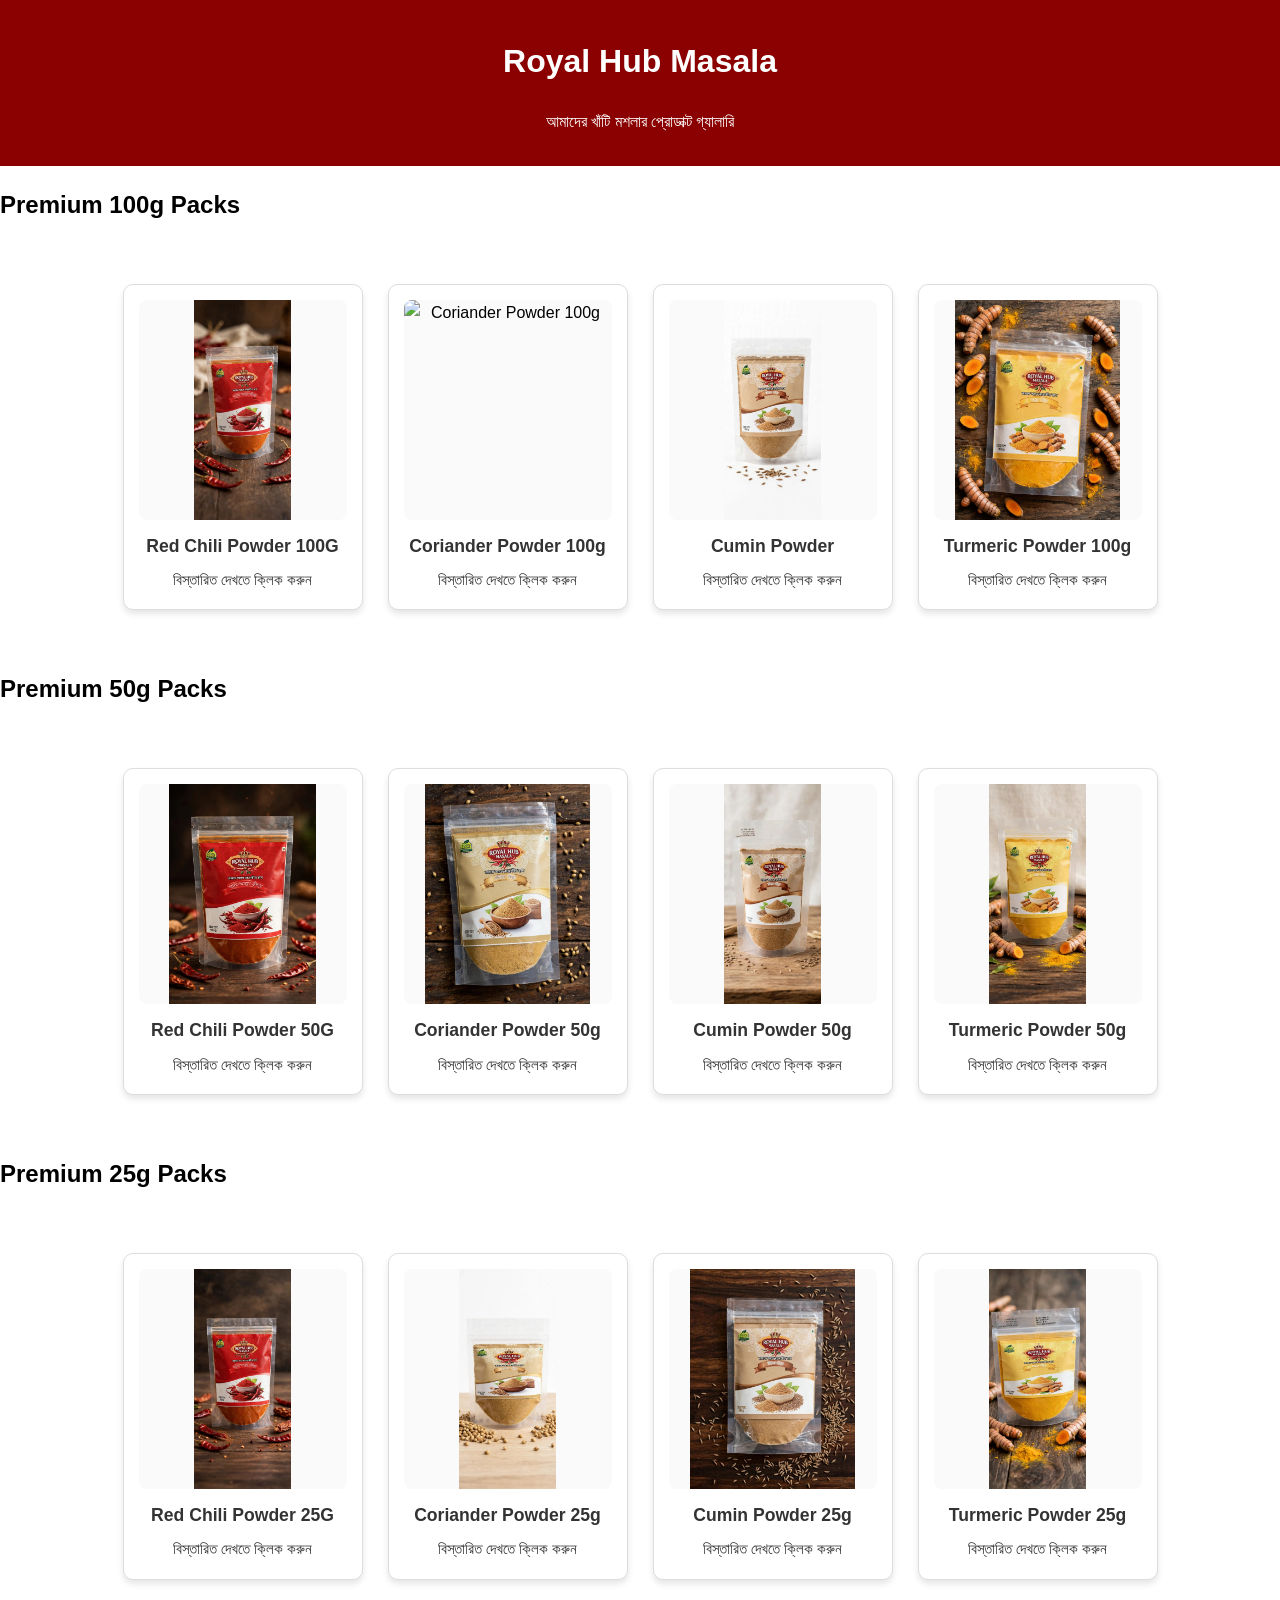
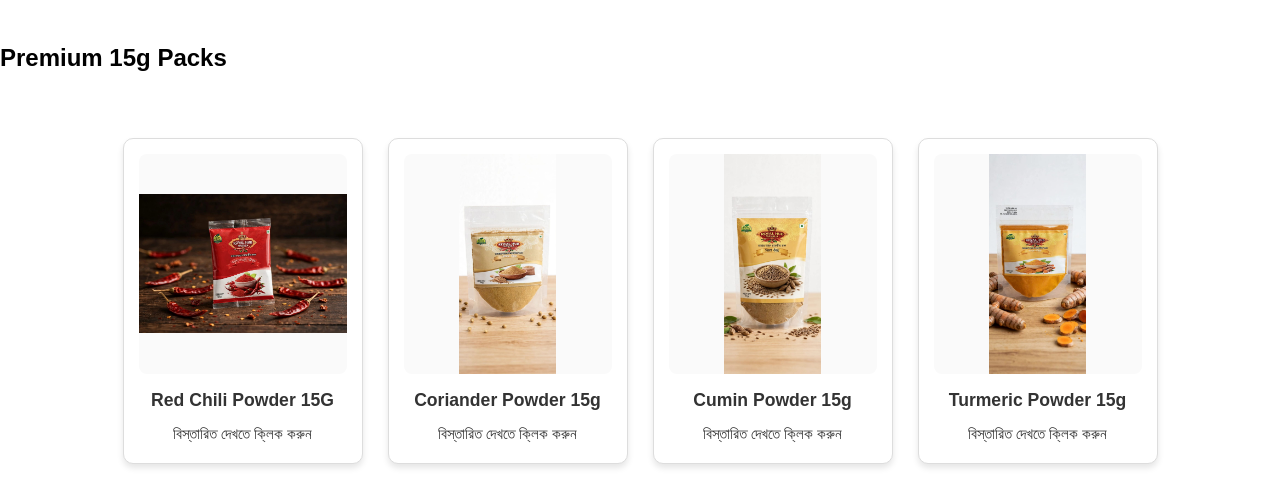
==== index.html @ 6c20db58 "Add files via upload" ====
<!DOCTYPE html>
<html lang="bn">
<head>
    <meta charset="UTF-8">
    <meta name="viewport" content="width=device-width, initial-scale=1.0">
    <title>Royal Hub Masala</title>
    <link rel="stylesheet" href="royal.css">
</head>
<body>

    <header>
        <h1>Royal Hub Masala</h1>
        <p>আমাদের খাঁটি মশলার প্রোডাক্ট গ্যালারি</p>
    </header>
<!-- ================= 100G PREMIUM SELECTION ================= -->
        <h2 class="section-title">Premium 100g Packs</h2>

    <!-- প্রোডাক্ট গ্যালারি কন্টেইনার (এখানে ছবিগুলো পাশাপাশি বসবে) -->
    <main class="product-gallery">
        
        <!-- প্রোডাক্ট ১: লঙ্কা গুঁড়ো -->
        <div class="product-card" onclick="openDetails('Red Chili Powder', 'LANKA100G.jpeg', '100g', 'Distributor (DIS), Wholesaler (HO), Retailer (RE), Customer (CUS)', 'Royal Hub Masala, Pandua, Hooghly')">
            <img src="LANKA100G.jpeg" alt="Red Chili Powder 100G" class="product-img">
            <h3>Red Chili Powder 100G</h3>
            <p>বিস্তারিত দেখতে ক্লিক করুন</p>
        </div>

        <!-- প্রোডাক্ট ২: ধনে গুঁড়ো -->
        <div class="product-card" onclick="openDetails('Coriander Powder', 'DHANIYA100G.jpeg', '100g', 'Distributor (DIS), Wholesaler (HO), Retailer (RE), Customer (CUS)', 'Royal Hub Masala, Pandua, Hooghly')">
            <img src="DHANIYA100G.jpeg" alt="Coriander Powder 100g" class="product-img">
            <h3>Coriander Powder 100g</h3>
            <p>বিস্তারিত দেখতে ক্লিক করুন</p>
        </div>

        <!-- প্রোডাক্ট ৩: জিরে গুঁড়ো -->
        <div class="product-card" onclick="openDetails('Cumin Powder', 'JIRA100G.jpeg', '100g', 'Distributor (DIS), Wholesaler (HO), Retailer (RE), Customer (CUS)', 'Royal Hub Masala, Pandua, Hooghly')">
            <img src="JIRA100G.jpeg" alt="Cumin Powder" class="product-img">
            <h3>Cumin Powder</h3>
            <p>বিস্তারিত দেখতে ক্লিক করুন</p>
        </div>

        <!-- প্রোডাক্ট ৪: হলুদ গুঁড়ো -->
        <div class="product-card" onclick="openDetails('Turmeric Powder', 'HALDI100G.jpeg', '100g', 'Distributor (DIS), Wholesaler (HO), Retailer (RE), Customer (CUS)', 'Royal Hub Masala, Pandua, Hooghly')">
            <img src="HALDI100G.jpeg" alt="Turmeric Powder 100g" class="product-img">
            <h3>Turmeric Powder 100g</h3>
            <p>বিস্তারিত দেখতে ক্লিক করুন</p>
        </div>
    </main>
<!-- ================= 50G PREMIUM SELECTION ================= -->
        <h2 class="section-title">Premium 50g Packs</h2>

    <!-- প্রোডাক্ট গ্যালারি কন্টেইনার (এখানে ছবিগুলো পাশাপাশি বসবে) -->
    <main class="product-gallery">
        
        <!-- প্রোডাক্ট ১: লঙ্কা গুঁড়ো -->
        <div class="product-card" onclick="openDetails('Red Chili Powder', 'LANKA100G.jpeg', '50g', 'Distributor (DIS), Wholesaler (HO), Retailer (RE), Customer (CUS)', 'Royal Hub Masala, Pandua, Hooghly')">
            <img src="LANKA50G.jpeg" alt="Red Chili Powder 50G" class="product-img">
            <h3>Red Chili Powder 50G</h3>
            <p>বিস্তারিত দেখতে ক্লিক করুন</p>
        </div>

        <!-- প্রোডাক্ট ২: ধনে গুঁড়ো -->
        <div class="product-card" onclick="openDetails('Coriander Powder', 'DHANIYA50G.jpeg', '50g', 'Distributor (DIS), Wholesaler (HO), Retailer (RE), Customer (CUS)', 'Royal Hub Masala, Pandua, Hooghly')">
            <img src="DHANIYA50G.jpeg" alt="Coriander Powder 50g" class="product-img">
            <h3>Coriander Powder 50g</h3>
            <p>বিস্তারিত দেখতে ক্লিক করুন</p>
        </div>

        <!-- প্রোডাক্ট ৩: জিরে গুঁড়ো -->
        <div class="product-card" onclick="openDetails('Cumin Powder', 'JIRA50G.jpeg', '50g', 'Distributor (DIS), Wholesaler (HO), Retailer (RE), Customer (CUS)', 'Royal Hub Masala, Pandua, Hooghly')">
            <img src="JIRA50G.jpeg" alt="Cumin Powder 50g" class="product-img">
            <h3>Cumin Powder 50g</h3>
            <p>বিস্তারিত দেখতে ক্লিক করুন</p>
        </div>

        <!-- প্রোডাক্ট ৪: হলুদ গুঁড়ো -->
        <div class="product-card" onclick="openDetails('Turmeric Powder', 'HALDI50G.jpeg', '50g', 'Distributor (DIS), Wholesaler (HO), Retailer (RE), Customer (CUS)', 'Royal Hub Masala, Pandua, Hooghly')">
            <img src="HALDI50G.jpeg" alt="Turmeric Powder 50g" class="product-img">
            <h3>Turmeric Powder 50g</h3>
            <p>বিস্তারিত দেখতে ক্লিক করুন</p>
        </div>
    </main>


<!-- ================= 25G PREMIUM SELECTION ================= -->
        <h2 class="section-title">Premium 25g Packs</h2>
    <!-- প্রোডাক্ট গ্যালারি কন্টেইনার (এখানে ছবিগুলো পাশাপাশি বসবে) -->
    <main class="product-gallery">
        
        <!-- প্রোডাক্ট ১: লঙ্কা গুঁড়ো -->
        <div class="product-card" onclick="openDetails('Red Chili Powder', 'LANKA25G.jpeg', '25g', 'Distributor (DIS), Wholesaler (HO), Retailer (RE), Customer (CUS)', 'Royal Hub Masala, Pandua, Hooghly')">
            <img src="LANKA25G.jpeg" alt="Red Chili Powder 25G" class="product-img">
            <h3>Red Chili Powder 25G</h3>
            <p>বিস্তারিত দেখতে ক্লিক করুন</p>
        </div>

        <!-- প্রোডাক্ট ২: ধনে গুঁড়ো -->
        <div class="product-card" onclick="openDetails('Coriander Powder', 'DHANIYA25G.jpeg', '25g', 'Distributor (DIS), Wholesaler (HO), Retailer (RE), Customer (CUS)', 'Royal Hub Masala, Pandua, Hooghly')">
            <img src="DHANIYA25G.jpeg" alt="Coriander Powder 25g" class="product-img">
            <h3>Coriander Powder 25g</h3>
            <p>বিস্তারিত দেখতে ক্লিক করুন</p>
        </div>

        <!-- প্রোডাক্ট ৩: জিরে গুঁড়ো -->
        <div class="product-card" onclick="openDetails('Cumin Powder', 'JIRA25G.jpeg', '25g', 'Distributor (DIS), Wholesaler (HO), Retailer (RE), Customer (CUS)', 'Royal Hub Masala, Pandua, Hooghly')">
            <img src="JIRA25G.jpeg" alt="Cumin Powder 25g" class="product-img">
            <h3>Cumin Powder 25g</h3>
            <p>বিস্তারিত দেখতে ক্লিক করুন</p>
        </div>

        <!-- প্রোডাক্ট ৪: হলুদ গুঁড়ো -->
        <div class="product-card" onclick="openDetails('Turmeric Powder', 'HALDI25G.jpeg', '25g', 'Distributor (DIS), Wholesaler (HO), Retailer (RE), Customer (CUS)', 'Royal Hub Masala, Pandua, Hooghly')">
            <img src="HALDI25G.jpeg" alt="Turmeric Powder 25g" class="product-img">
            <h3>Turmeric Powder 25g</h3>
            <p>বিস্তারিত দেখতে ক্লিক করুন</p>
        </div>
    </main>

<!-- ================= 15G PREMIUM SELECTION ================= -->
        <h2 class="section-title">Premium 15g Packs</h2>
    <!-- প্রোডাক্ট গ্যালারি কন্টেইনার (এখানে ছবিগুলো পাশাপাশি বসবে) -->
    <main class="product-gallery">
        
        <!-- প্রোডাক্ট ১: লঙ্কা গুঁড়ো -->
        <div class="product-card" onclick="openDetails('Red Chili Powder', 'LANKA15G.jpeg', '15g', 'Distributor (DIS), Wholesaler (HO), Retailer (RE), Customer (CUS)', 'Royal Hub Masala, Pandua, Hooghly')">
            <img src="LANKA15G.jpeg" alt="Red Chili Powder 15G" class="product-img">
            <h3>Red Chili Powder 15G</h3>
            <p>বিস্তারিত দেখতে ক্লিক করুন</p>
        </div>

        <!-- প্রোডাক্ট ২: ধনে গুঁড়ো -->
        <div class="product-card" onclick="openDetails('Coriander Powder', 'DHANIYA15G2.jpeg', '15g', 'Distributor (DIS), Wholesaler (HO), Retailer (RE), Customer (CUS)', 'Royal Hub Masala, Pandua, Hooghly')">
            <img src="DHANIYA15G2.jpeg" alt="Coriander Powder 15g" class="product-img">
            <h3>Coriander Powder 15g</h3>
            <p>বিস্তারিত দেখতে ক্লিক করুন</p>
        </div>

        <!-- প্রোডাক্ট ৩: জিরে গুঁড়ো -->
        <div class="product-card" onclick="openDetails('Cumin Powder', 'JIRA15G2.jpeg', '15g', 'Distributor (DIS), Wholesaler (HO), Retailer (RE), Customer (CUS)', 'Royal Hub Masala, Pandua, Hooghly')">
            <img src="JIRA15G2.jpeg" alt="Cumin Powder 15g" class="product-img">
            <h3>Cumin Powder 15g</h3>
            <p>বিস্তারিত দেখতে ক্লিক করুন</p>
        </div>

        <!-- প্রোডাক্ট ৪: হলুদ গুঁড়ো -->
        <div class="product-card" onclick="openDetails('Turmeric Powder', 'HALDI15G.jpeg', '15g', 'Distributor (DIS), Wholesaler (HO), Retailer (RE), Customer (CUS)', 'Royal Hub Masala, Pandua, Hooghly')">
            <img src="HALDI15G.jpeg" alt="Turmeric Powder 15g" class="product-img">
            <h3>Turmeric Powder 15g</h3>
            <p>বিস্তারিত দেখতে ক্লিক করুন</p>
        </div>
    </main>
    <!-- পপ-আপ বা মডাল বক্স (যা ক্লিক করলে পপ-আপ হয়ে সামনে আসবে) -->
    <div id="productModal" class="modal">
        <div class="modal-content">
            <span class="close-btn" onclick="closeDetails()">&times;</span>
            <h2 id="modalTitle">Product Name</h2>
            <img id="modalImg" src="" alt="Product Image" class="modal-product-img">
            <div class="modal-details">
                <p><strong>উপলব্ধ সাইজ:</strong> <span id="modalWeight"></span></p>
                <p><strong>WE ARE AVALAVEL FOR:</strong> <span id="modalPrice"></span></p>
                <p><strong>প্রস্তুতকারক কোম্পানি:</strong> <span id="modalCompany"></span></p>
            </div>
        </div>
    </div>

    <!-- জাভাস্ক্রিপ্ট ফাইল লিংক -->
    <script src="royal.js"></script>
</body>
</html>
---- royal.css ----
/* জেনারেল সেটিংস */
body {
    font-family: Arial, sans-serif;
    background-color: #f9f9f9;
    margin: 0;
    padding: 0;
            background-color: var(--dark-bg);
            color: var(--text);
            line-height: 1.6;
}

header {
    background-color: #8B0000; /* রাজকীয় লাল রঙ */
    color: white;
    text-align: center;
    padding: 15px;
}

/* পাশাপাশি ছবি দেখানোর মূল ট্রিক (Flexbox) */
.product-gallery {
    display: flex !important;
    flex-wrap: wrap !important; /* স্ক্রিন ছোট হলে নিচে নামবে, বড় স্ক্রিনে পাশাপাশি থাকবে */
    justify-content: center; /* মাঝখানে সাজিয়ে রাখবে */
    gap: 25px;
    padding: 40px 20px;
    width: 100%;
    box-sizing: border-box;
}

/* প্রতিটি প্রোডাক্টカードের স্টাইল */
.product-card {
    background: #fff;
    border: 1px solid #ddd;
    border-radius: 10px;
    width: 240px; /* কার্ডের চওড়া সামান্য বাড়িয়ে ২৪০ পিক্সেল করা হলো */
    display: flex;
    flex-direction: column;
    align-items: center;
    text-align: center;
    padding: 15px;
    cursor: pointer;
    box-shadow: 0 4px 6px rgba(0,0,0,0.1);
    transition: transform 0.2s, box-shadow 0.2s;
    box-sizing: border-box;
    flex-shrink: 0; /* কার্ড যেন কুঁকড়ে ছোট না হয়ে যায় */
}

.product-card:hover {
    transform: scale(1.05);
    box-shadow: 0 6px 12px rgba(0,0,0,0.15);
}

/* ইমেজের সাইজ ফিক্সড এবং কেটে যাওয়া বন্ধের মেইন ফিক্স */
.product-img {
    width: 100%;
    height: 220px; /* উচ্চতা বাড়িয়ে ২২০ পিক্সেল করা হলো যাতে প্যাকেট লম্বা দেখায় */
    object-fit: contain; /* মোস্ট ইম্পর্ট্যান্ট! ছবি একটুও কাটবে না, মশালার পুরো প্যাকেট দেখা যাবে */
    border-radius: 8px;
    display: block;
    background-color: #fafafa; /* ইমেজের ব্যাকগ্রাউন্ডে হালকা গ্রে টোন দেওয়া হলো */
}

/* প্রোডাক্টের নাম বা হেডিং */
.product-card h3 {
    margin: 12px 0 5px 0;
    color: #333;
    font-size: 1.1rem;
    font-weight: bold;
}

/* প্যাকেটের নিচের লেখা ও দামের চার্ট (DIS, HO, RE) পরিষ্কার করার জন্য */
.product-card p {
    font-size: 0.95rem; /* লেখার সাইজ একটু বড় করা হলো */
    color: #333333; /* হালকা কালার বদলে ডার্ক করা হলো যেন পরিষ্কার পড়া যায় */
    line-height: 1.4; /* লেখার মাঝের গ্যাপ সুন্দর করার জন্য */
    margin: 4px 0;
    width: 100%;
    white-space: pre-line; /* আপনার কোডে লাইন ব্রেক থাকলে তা বজায় রাখবে */
}

/* মডাল বা পপ-আপ বক্সের স্টাইল (প্রথমে হাইড থাকবে) */
.modal {
    display: none; /* ডিফল্টভাবে লুকানো */
    position: fixed;
    z-index: 1000;
    left: 0;
    top: 0;
    width: 100%;
    height: 100%;
    background-color: rgba(0,0,0,0.6); /* ব্যাকগ্রাউন্ড ঝাপসা কালো */
    justify-content: center;
    align-items: center;
}

.modal-content {
    background-color: #fff;
    padding: 30px;
    border-radius: 12px;
    width: 90%;
    max-width: 450px;
    text-align: center;
    position: relative;
    box-shadow: 0 5px 15px rgba(0,0,0,0.3);
}

.modal-product-img {
    width: 80%; /* মডালের ভেতরেও ছবি বড় ও স্পষ্ট করার জন্য */
    height: 250px;
    object-fit: contain; /* মডালের ভেতরেও ছবি কাটবে না */
    border-radius: 8px;
    margin: 15px 0;
}

.close-btn {
    position: absolute;
    right: 20px;
    top: 15px;
    font-size: 28px;
    font-weight: bold;
    cursor: pointer;
    color: #aaa;
}

.close-btn:hover {
    color: #333;
}

.modal-details {
    text-align: left;
    margin-top: 15px;
    background: #f5f5f5;
    padding: 15px;
    border-radius: 8px;
}

.modal-details p {
    margin: 8px 0;
    font-size: 0.95rem;
}
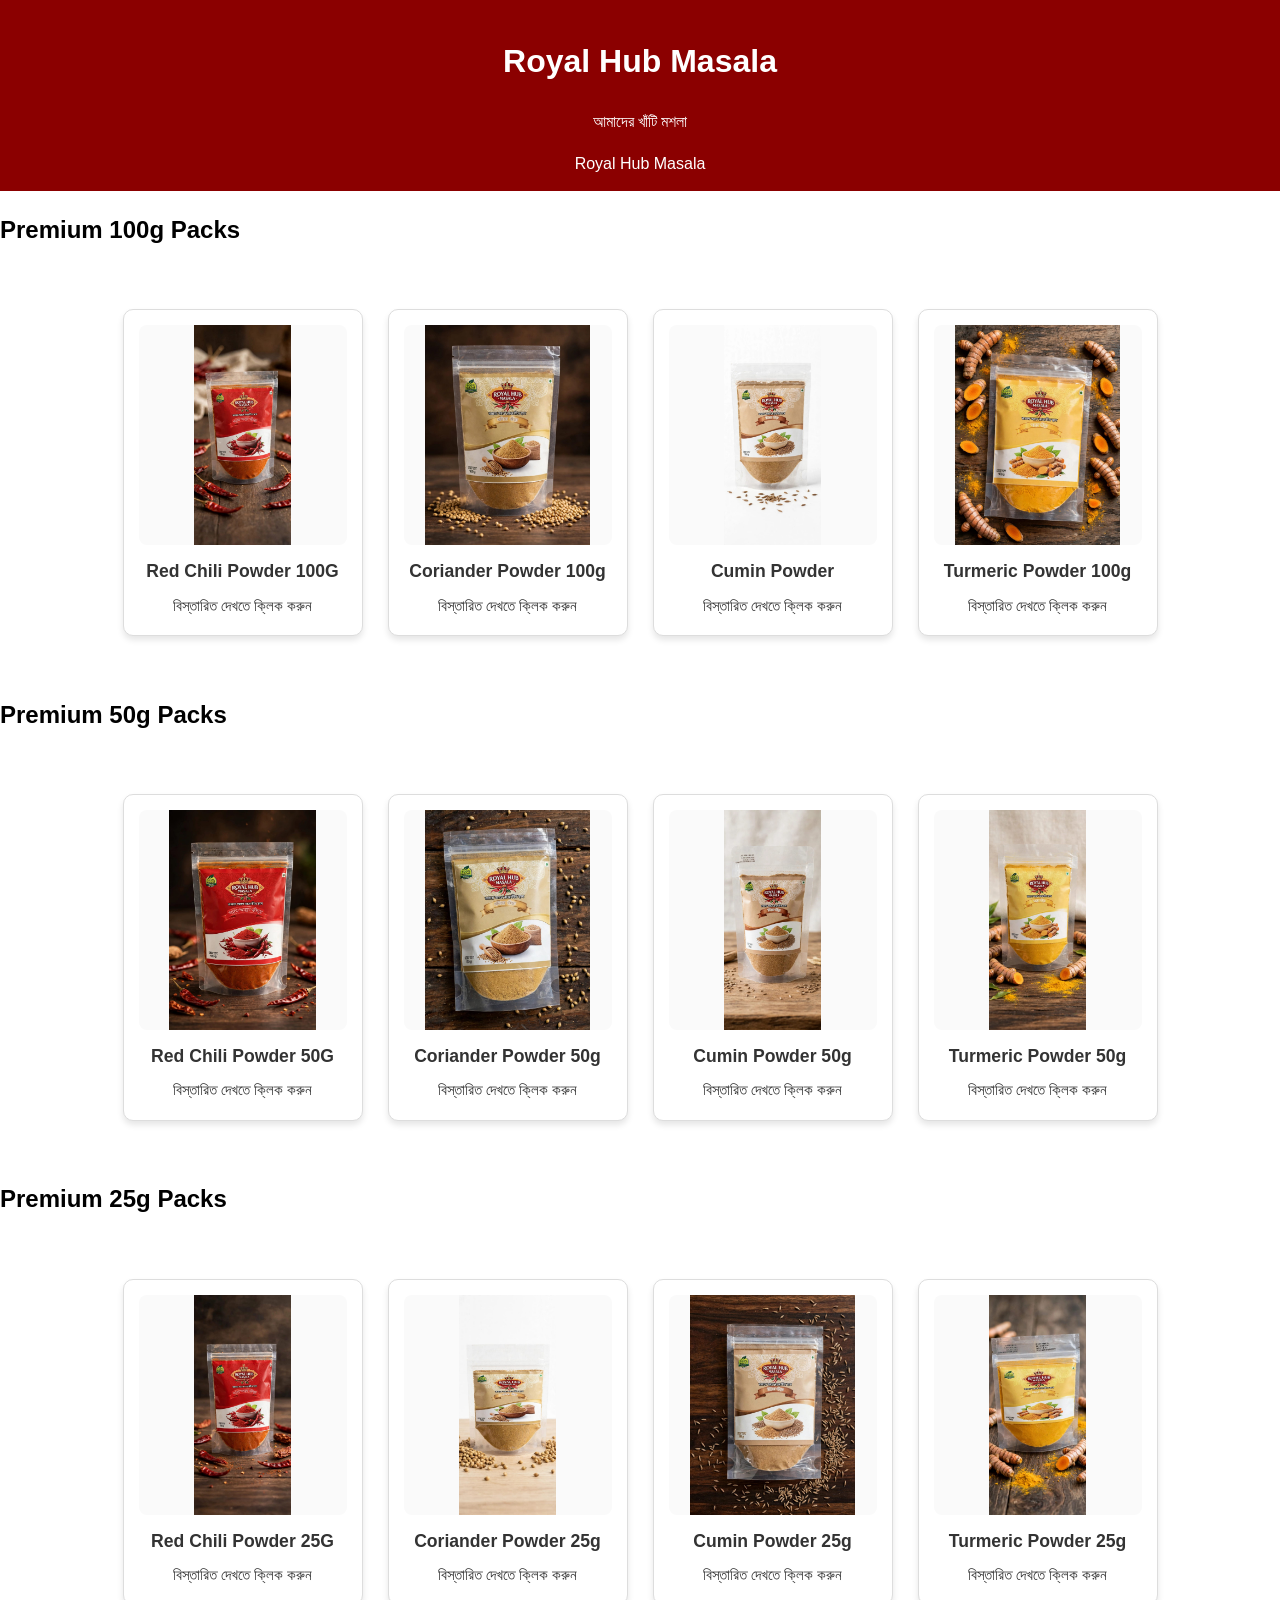
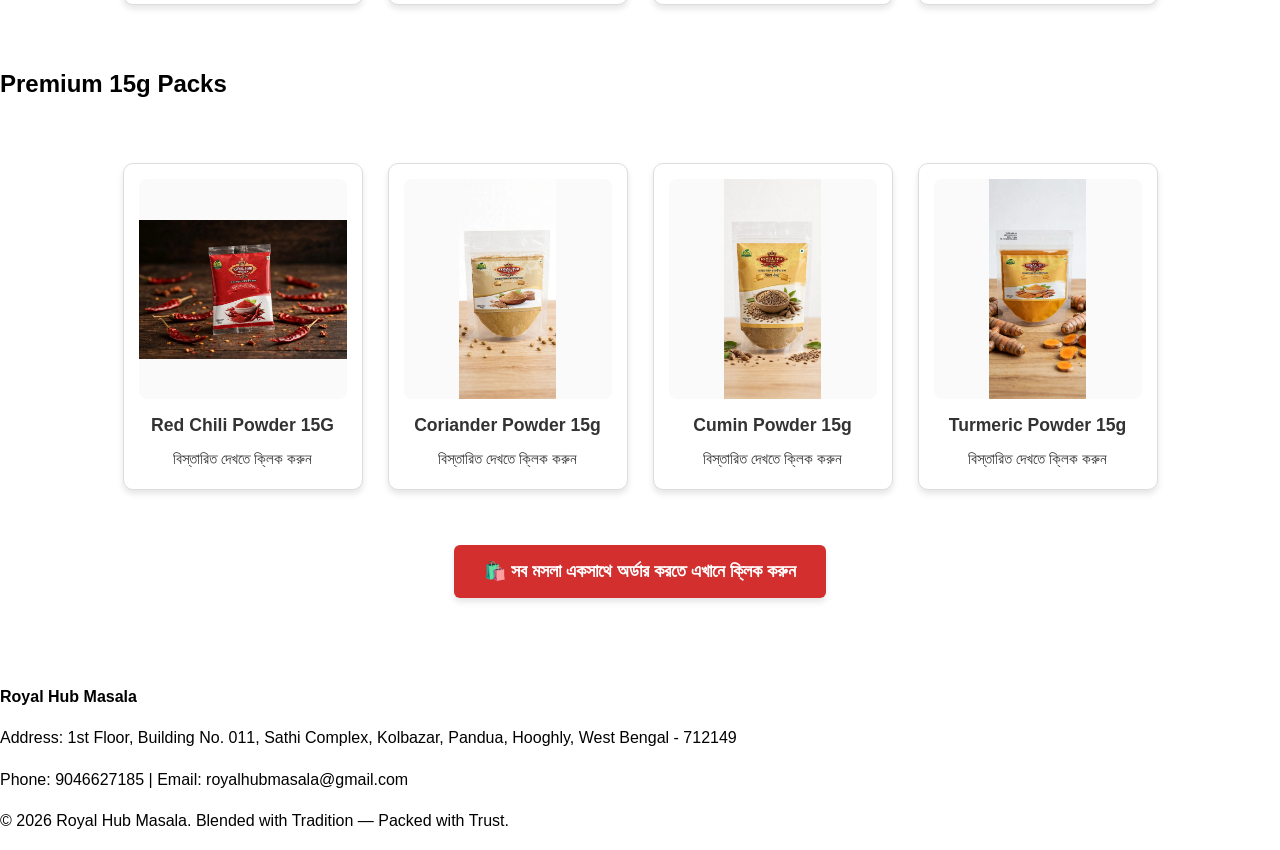
==== commit 1829cf59: "Add files via upload" ====
--- a/index.html
+++ b/index.html
@@ -8,10 +8,14 @@
 </head>
 <body>
 
+
+
     <header>
         <h1>Royal Hub Masala</h1>
-        <p>আমাদের খাঁটি মশলার প্রোডাক্ট গ্যালারি</p>
+        <p>আমাদের খাঁটি মশলা</p>
+        <div class="logo">Royal Hub Masala</div>
     </header>
+
 <!-- ================= 100G PREMIUM SELECTION ================= -->
         <h2 class="section-title">Premium 100g Packs</h2>
 
@@ -19,28 +23,28 @@
     <main class="product-gallery">
         
         <!-- প্রোডাক্ট ১: লঙ্কা গুঁড়ো -->
-        <div class="product-card" onclick="openDetails('Red Chili Powder', 'LANKA100G.jpeg', '100g', 'Distributor (DIS), Wholesaler (HO), Retailer (RE), Customer (CUS)', 'Royal Hub Masala, Pandua, Hooghly')">
+        <div class="product-card" onclick="openDetails('Red Chili Powder', 'LANKA100G.jpeg', '100g   (MRP-53)', 'Distributor (DIS), Wholesaler (HO), Retailer (RE), Customer (CUS)', 'Royal Hub Masala, Pandua, Hooghly')">
             <img src="LANKA100G.jpeg" alt="Red Chili Powder 100G" class="product-img">
             <h3>Red Chili Powder 100G</h3>
             <p>বিস্তারিত দেখতে ক্লিক করুন</p>
         </div>
 
         <!-- প্রোডাক্ট ২: ধনে গুঁড়ো -->
-        <div class="product-card" onclick="openDetails('Coriander Powder', 'DHANIYA100G.jpeg', '100g', 'Distributor (DIS), Wholesaler (HO), Retailer (RE), Customer (CUS)', 'Royal Hub Masala, Pandua, Hooghly')">
+        <div class="product-card" onclick="openDetails('Coriander Powder', 'DHANIYA100G.jpeg', '100g   (MRP-40)', 'Distributor (DIS), Wholesaler (HO), Retailer (RE), Customer (CUS)', 'Royal Hub Masala, Pandua, Hooghly')">
             <img src="DHANIYA100G.jpeg" alt="Coriander Powder 100g" class="product-img">
             <h3>Coriander Powder 100g</h3>
             <p>বিস্তারিত দেখতে ক্লিক করুন</p>
         </div>
 
         <!-- প্রোডাক্ট ৩: জিরে গুঁড়ো -->
-        <div class="product-card" onclick="openDetails('Cumin Powder', 'JIRA100G.jpeg', '100g', 'Distributor (DIS), Wholesaler (HO), Retailer (RE), Customer (CUS)', 'Royal Hub Masala, Pandua, Hooghly')">
+        <div class="product-card" onclick="openDetails('Cumin Powder', 'JIRA100G.jpeg', '100g   (MRP-60)', 'Distributor (DIS), Wholesaler (HO), Retailer (RE), Customer (CUS)', 'Royal Hub Masala, Pandua, Hooghly')">
             <img src="JIRA100G.jpeg" alt="Cumin Powder" class="product-img">
             <h3>Cumin Powder</h3>
             <p>বিস্তারিত দেখতে ক্লিক করুন</p>
         </div>
 
         <!-- প্রোডাক্ট ৪: হলুদ গুঁড়ো -->
-        <div class="product-card" onclick="openDetails('Turmeric Powder', 'HALDI100G.jpeg', '100g', 'Distributor (DIS), Wholesaler (HO), Retailer (RE), Customer (CUS)', 'Royal Hub Masala, Pandua, Hooghly')">
+        <div class="product-card" onclick="openDetails('Turmeric Powder', 'HALDI100G.jpeg', '100g   (MRP-40)', 'Distributor (DIS), Wholesaler (HO), Retailer (RE), Customer (CUS)', 'Royal Hub Masala, Pandua, Hooghly')">
             <img src="HALDI100G.jpeg" alt="Turmeric Powder 100g" class="product-img">
             <h3>Turmeric Powder 100g</h3>
             <p>বিস্তারিত দেখতে ক্লিক করুন</p>
@@ -53,28 +57,28 @@
     <main class="product-gallery">
         
         <!-- প্রোডাক্ট ১: লঙ্কা গুঁড়ো -->
-        <div class="product-card" onclick="openDetails('Red Chili Powder', 'LANKA100G.jpeg', '50g', 'Distributor (DIS), Wholesaler (HO), Retailer (RE), Customer (CUS)', 'Royal Hub Masala, Pandua, Hooghly')">
+        <div class="product-card" onclick="openDetails('Red Chili Powder', 'LANKA100G.jpeg', '50g   (MRP-32)', 'Distributor (DIS), Wholesaler (HO), Retailer (RE), Customer (CUS)', 'Royal Hub Masala, Pandua, Hooghly')">
             <img src="LANKA50G.jpeg" alt="Red Chili Powder 50G" class="product-img">
             <h3>Red Chili Powder 50G</h3>
             <p>বিস্তারিত দেখতে ক্লিক করুন</p>
         </div>
 
         <!-- প্রোডাক্ট ২: ধনে গুঁড়ো -->
-        <div class="product-card" onclick="openDetails('Coriander Powder', 'DHANIYA50G.jpeg', '50g', 'Distributor (DIS), Wholesaler (HO), Retailer (RE), Customer (CUS)', 'Royal Hub Masala, Pandua, Hooghly')">
+        <div class="product-card" onclick="openDetails('Coriander Powder', 'DHANIYA50G.jpeg', '50g   (MRP-28)', 'Distributor (DIS), Wholesaler (HO), Retailer (RE), Customer (CUS)', 'Royal Hub Masala, Pandua, Hooghly')">
             <img src="DHANIYA50G.jpeg" alt="Coriander Powder 50g" class="product-img">
             <h3>Coriander Powder 50g</h3>
             <p>বিস্তারিত দেখতে ক্লিক করুন</p>
         </div>
 
         <!-- প্রোডাক্ট ৩: জিরে গুঁড়ো -->
-        <div class="product-card" onclick="openDetails('Cumin Powder', 'JIRA50G.jpeg', '50g', 'Distributor (DIS), Wholesaler (HO), Retailer (RE), Customer (CUS)', 'Royal Hub Masala, Pandua, Hooghly')">
+        <div class="product-card" onclick="openDetails('Cumin Powder', 'JIRA50G.jpeg', '50g   (MRP-40)', 'Distributor (DIS), Wholesaler (HO), Retailer (RE), Customer (CUS)', 'Royal Hub Masala, Pandua, Hooghly')">
             <img src="JIRA50G.jpeg" alt="Cumin Powder 50g" class="product-img">
             <h3>Cumin Powder 50g</h3>
             <p>বিস্তারিত দেখতে ক্লিক করুন</p>
         </div>
 
         <!-- প্রোডাক্ট ৪: হলুদ গুঁড়ো -->
-        <div class="product-card" onclick="openDetails('Turmeric Powder', 'HALDI50G.jpeg', '50g', 'Distributor (DIS), Wholesaler (HO), Retailer (RE), Customer (CUS)', 'Royal Hub Masala, Pandua, Hooghly')">
+        <div class="product-card" onclick="openDetails('Turmeric Powder', 'HALDI50G.jpeg', '50g   (MRP-30)', 'Distributor (DIS), Wholesaler (HO), Retailer (RE), Customer (CUS)', 'Royal Hub Masala, Pandua, Hooghly')">
             <img src="HALDI50G.jpeg" alt="Turmeric Powder 50g" class="product-img">
             <h3>Turmeric Powder 50g</h3>
             <p>বিস্তারিত দেখতে ক্লিক করুন</p>
@@ -88,28 +92,28 @@
     <main class="product-gallery">
         
         <!-- প্রোডাক্ট ১: লঙ্কা গুঁড়ো -->
-        <div class="product-card" onclick="openDetails('Red Chili Powder', 'LANKA25G.jpeg', '25g', 'Distributor (DIS), Wholesaler (HO), Retailer (RE), Customer (CUS)', 'Royal Hub Masala, Pandua, Hooghly')">
+        <div class="product-card" onclick="openDetails('Red Chili Powder', 'LANKA25G.jpeg', '25g   (MRP-17)', 'Distributor (DIS), Wholesaler (HO), Retailer (RE), Customer (CUS)', 'Royal Hub Masala, Pandua, Hooghly')">
             <img src="LANKA25G.jpeg" alt="Red Chili Powder 25G" class="product-img">
             <h3>Red Chili Powder 25G</h3>
             <p>বিস্তারিত দেখতে ক্লিক করুন</p>
         </div>
 
         <!-- প্রোডাক্ট ২: ধনে গুঁড়ো -->
-        <div class="product-card" onclick="openDetails('Coriander Powder', 'DHANIYA25G.jpeg', '25g', 'Distributor (DIS), Wholesaler (HO), Retailer (RE), Customer (CUS)', 'Royal Hub Masala, Pandua, Hooghly')">
+        <div class="product-card" onclick="openDetails('Coriander Powder', 'DHANIYA25G.jpeg', '25g   (MRP-17)', 'Distributor (DIS), Wholesaler (HO), Retailer (RE), Customer (CUS)', 'Royal Hub Masala, Pandua, Hooghly')">
             <img src="DHANIYA25G.jpeg" alt="Coriander Powder 25g" class="product-img">
             <h3>Coriander Powder 25g</h3>
             <p>বিস্তারিত দেখতে ক্লিক করুন</p>
         </div>
 
         <!-- প্রোডাক্ট ৩: জিরে গুঁড়ো -->
-        <div class="product-card" onclick="openDetails('Cumin Powder', 'JIRA25G.jpeg', '25g', 'Distributor (DIS), Wholesaler (HO), Retailer (RE), Customer (CUS)', 'Royal Hub Masala, Pandua, Hooghly')">
+        <div class="product-card" onclick="openDetails('Cumin Powder', 'JIRA25G.jpeg', '25g   (MRP-17)', 'Distributor (DIS), Wholesaler (HO), Retailer (RE), Customer (CUS)', 'Royal Hub Masala, Pandua, Hooghly')">
             <img src="JIRA25G.jpeg" alt="Cumin Powder 25g" class="product-img">
             <h3>Cumin Powder 25g</h3>
             <p>বিস্তারিত দেখতে ক্লিক করুন</p>
         </div>
 
         <!-- প্রোডাক্ট ৪: হলুদ গুঁড়ো -->
-        <div class="product-card" onclick="openDetails('Turmeric Powder', 'HALDI25G.jpeg', '25g', 'Distributor (DIS), Wholesaler (HO), Retailer (RE), Customer (CUS)', 'Royal Hub Masala, Pandua, Hooghly')">
+        <div class="product-card" onclick="openDetails('Turmeric Powder', 'HALDI25G.jpeg', '25g   (MRP-17)', 'Distributor (DIS), Wholesaler (HO), Retailer (RE), Customer (CUS)', 'Royal Hub Masala, Pandua, Hooghly')">
             <img src="HALDI25G.jpeg" alt="Turmeric Powder 25g" class="product-img">
             <h3>Turmeric Powder 25g</h3>
             <p>বিস্তারিত দেখতে ক্লিক করুন</p>
@@ -122,31 +126,35 @@
     <main class="product-gallery">
         
         <!-- প্রোডাক্ট ১: লঙ্কা গুঁড়ো -->
-        <div class="product-card" onclick="openDetails('Red Chili Powder', 'LANKA15G.jpeg', '15g', 'Distributor (DIS), Wholesaler (HO), Retailer (RE), Customer (CUS)', 'Royal Hub Masala, Pandua, Hooghly')">
+        <div class="product-card" onclick="openDetails('Red Chili Powder', 'LANKA15G.jpeg', '15g   (MRP-10)', 'Distributor (DIS), Wholesaler (HO), Retailer (RE), Customer (CUS)', 'Royal Hub Masala, Pandua, Hooghly')">
             <img src="LANKA15G.jpeg" alt="Red Chili Powder 15G" class="product-img">
             <h3>Red Chili Powder 15G</h3>
             <p>বিস্তারিত দেখতে ক্লিক করুন</p>
         </div>
 
         <!-- প্রোডাক্ট ২: ধনে গুঁড়ো -->
-        <div class="product-card" onclick="openDetails('Coriander Powder', 'DHANIYA15G2.jpeg', '15g', 'Distributor (DIS), Wholesaler (HO), Retailer (RE), Customer (CUS)', 'Royal Hub Masala, Pandua, Hooghly')">
+        <div class="product-card" onclick="openDetails('Coriander Powder', 'DHANIYA15G2.jpeg', '15g   (MRP-10)', 'Distributor (DIS), Wholesaler (HO), Retailer (RE), Customer (CUS)', 'Royal Hub Masala, Pandua, Hooghly')">
             <img src="DHANIYA15G2.jpeg" alt="Coriander Powder 15g" class="product-img">
             <h3>Coriander Powder 15g</h3>
             <p>বিস্তারিত দেখতে ক্লিক করুন</p>
         </div>
 
         <!-- প্রোডাক্ট ৩: জিরে গুঁড়ো -->
-        <div class="product-card" onclick="openDetails('Cumin Powder', 'JIRA15G2.jpeg', '15g', 'Distributor (DIS), Wholesaler (HO), Retailer (RE), Customer (CUS)', 'Royal Hub Masala, Pandua, Hooghly')">
+        <div class="product-card" onclick="openDetails('Cumin Powder', 'JIRA15G2.jpeg', '15g   (MRP-10)', 'Distributor (DIS), Wholesaler (HO), Retailer (RE), Customer (CUS)', 'Royal Hub Masala, Pandua, Hooghly')">
             <img src="JIRA15G2.jpeg" alt="Cumin Powder 15g" class="product-img">
             <h3>Cumin Powder 15g</h3>
             <p>বিস্তারিত দেখতে ক্লিক করুন</p>
         </div>
 
         <!-- প্রোডাক্ট ৪: হলুদ গুঁড়ো -->
-        <div class="product-card" onclick="openDetails('Turmeric Powder', 'HALDI15G.jpeg', '15g', 'Distributor (DIS), Wholesaler (HO), Retailer (RE), Customer (CUS)', 'Royal Hub Masala, Pandua, Hooghly')">
+        <div class="product-card" onclick="openDetails('Turmeric Powder', 'HALDI15G.jpeg', '15g   (MRP-10)', 'Distributor (DIS), Wholesaler (HO), Retailer (RE), Customer (CUS)', 'Royal Hub Masala, Pandua, Hooghly')">
             <img src="HALDI15G.jpeg" alt="Turmeric Powder 15g" class="product-img">
             <h3>Turmeric Powder 15g</h3>
             <p>বিস্তারিত দেখতে ক্লিক করুন</p>
+        </div>
+         <!-- অর্ডারের নতুন পেজে যাওয়ার বোতাম -->
+        <div style="text-align: center; margin: 30px 0; clear: both;">
+            <a href="order.html" style="padding: 12px 30px; background-color: #d32f2f; color: white; text-decoration: none; border-radius: 6px; font-weight: bold; display: inline-block; font-size: 18px; box-shadow: 0 4px 6px rgba(0,0,0,0.1);">🛍️ সব মসলা একসাথে অর্ডার করতে এখানে ক্লিক করুন</a>
         </div>
     </main>
     <!-- পপ-আপ বা মডাল বক্স (যা ক্লিক করলে পপ-আপ হয়ে সামনে আসবে) -->
@@ -163,6 +171,15 @@
         </div>
     </div>
 
+ <footer>
+        <div class="company-info">
+            <p><strong>Royal Hub Masala</strong></p>
+            <p>Address: 1st Floor, Building No. 011, Sathi Complex, Kolbazar, Pandua, Hooghly, West Bengal - 712149</p>
+            <p>Phone: 9046627185 | Email: royalhubmasala@gmail.com</p>
+        </div>
+        <p>&copy; 2026 Royal Hub Masala. Blended with Tradition — Packed with Trust.</p>
+    </footer>
+
     <!-- জাভাস্ক্রিপ্ট ফাইল লিংক -->
     <script src="royal.js"></script>
 </body>
